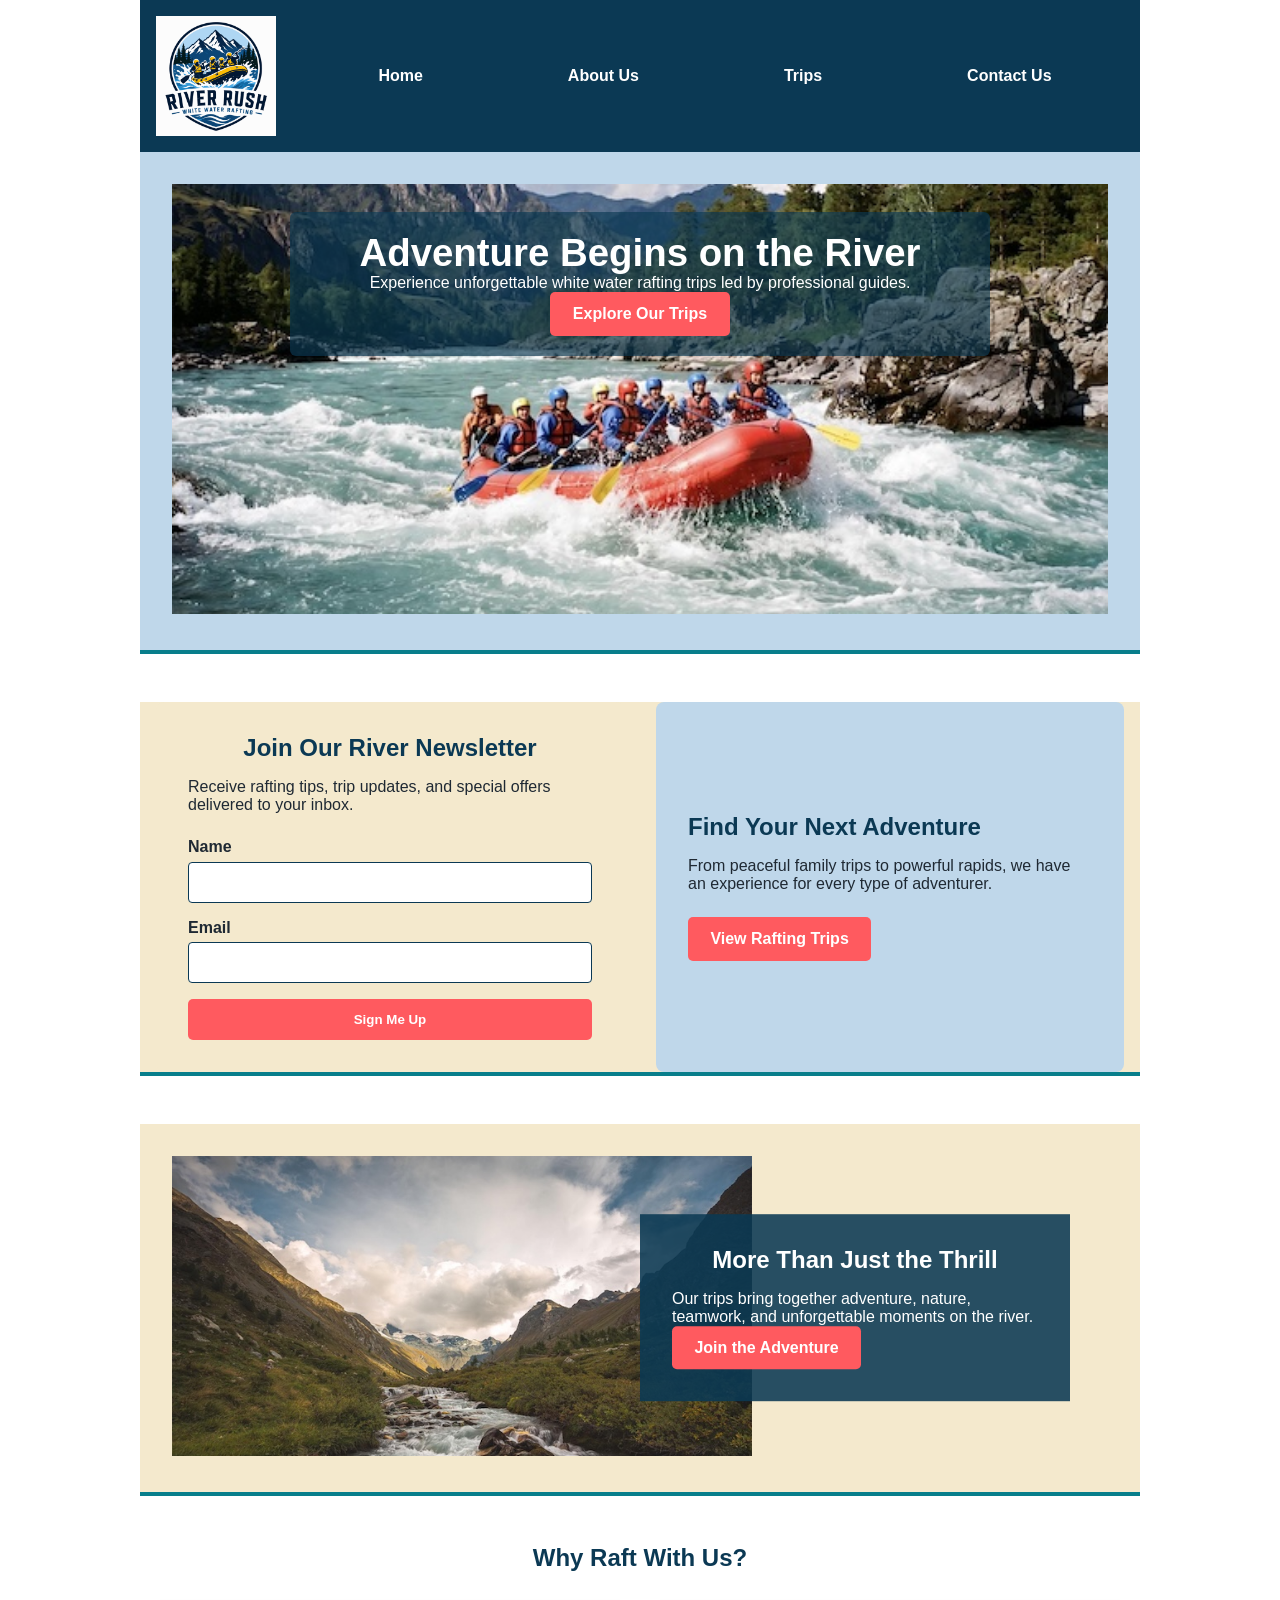
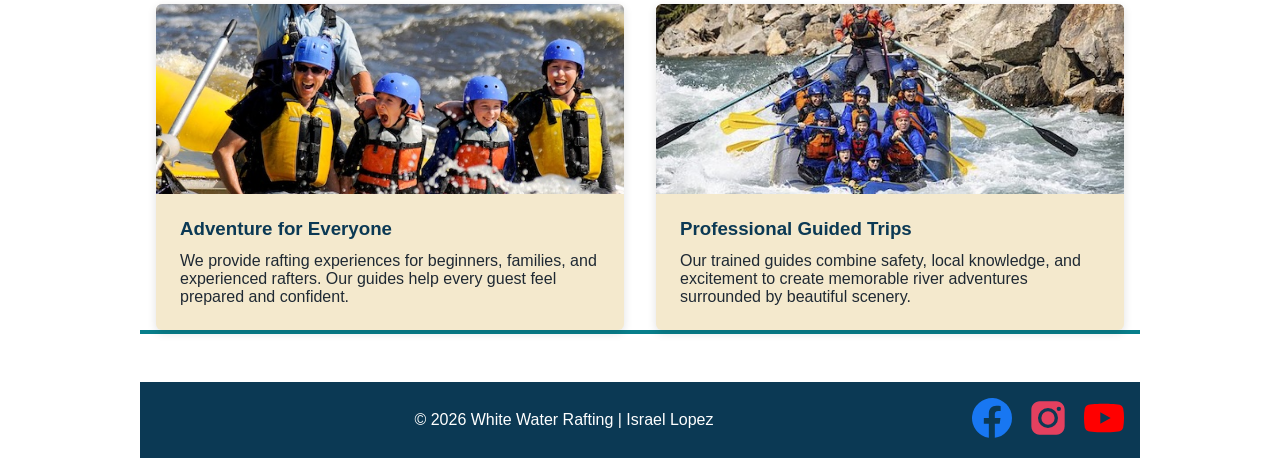
==== wwr/index.html @ 9a836c6b "home page" ====
<!DOCTYPE html>
<html lang="en">

<head>
    <meta charset="UTF-8">
    <meta name="viewport" content="width=device-width, initial-scale=1.0">

    <meta name="description"
      content="Experience exciting white water rafting adventures with expert guides, beautiful scenery, and trips for every skill level.">
    <meta name="author" content="Israel Lopez">

    <title>Home | White Water Rafting</title>

    <link rel="stylesheet" href="styles/rafting.css">
</head>

<body>
    <header>
        <img src="images/logo.png" alt="White Water Rafting company logo">

        <nav>
            <a href="index.html">Home</a>
            <a href="about.html">About Us</a>
            <a href="trips.html">Trips</a>
            <a href="contact.html">Contact Us</a>
        </nav>
    </header>

    <main>
        <!-- Full-width hero section -->
        <section class="home-hero">
            <img src="images/rafting-hero.jpeg" alt="Rafting group navigating an exciting river">

            <div class="hero-message">
                <h1>Adventure Begins on the River</h1>

                <p>
                    Experience unforgettable white water rafting trips led by
                    professional guides.
                </p>

                <a class="button hero-button" href="trips.html">
                    Explore Our Trips
                </a>
            </div>
        </section>

        <!-- Newsletter and call-to-action section -->
        <section class="home-introduction">
            <div class="newsletter">
                <h2>Join Our River Newsletter</h2>

                <p>
                    Receive rafting tips, trip updates, and special offers
                    delivered to your inbox.
                </p>

                <form>
                    <div class="form-item">
                        <label for="newsletter-name">Name</label>
                        <input type="text" id="newsletter-name" name="newsletter-name" required>
                    </div>

                    <div class="form-item">
                        <label for="newsletter-email">Email</label>
                        <input type="email" id="newsletter-email" name="newsletter-email" required>
                    </div>

                    <button type="submit">Sign Me Up</button>
                </form>
            </div>

            <div class="trip-callout">
                <h2>Find Your Next Adventure</h2>

                <p>
                    From peaceful family trips to powerful rapids, we have an
                    experience for every type of adventurer.
                </p>

                <a class="button" href="trips.html">View Rafting Trips</a>
            </div>
        </section>

        <section class="river-purpose">
            <img src="images/river-scenery.jpeg"
              alt="Beautiful river canyon surrounded by mountains">

            <div class="purpose-message">
                <h2>More Than Just the Thrill</h2>

                <p>
                    Our trips bring together adventure, nature, teamwork,
                    and unforgettable moments on the river.
                </p>

                <a class="button" href="trips.html">
                    Join the Adventure
                </a>
            </div>
        </section>

        <!-- Required grid with images and corresponding content -->
        <section class="rafting-offerings">
            <h2>Why Raft With Us?</h2>

            <div class="offerings-grid">
                <article class="offering-card">
                    <img src="images/rafting-family.jpeg"
                      alt="Family enjoying a guided rafting trip">

                    <div class="offering-content">
                        <h3>Adventure for Everyone</h3>

                        <p>
                            We provide rafting experiences for beginners,
                            families, and experienced rafters. Our guides help
                            every guest feel prepared and confident.
                        </p>
                    </div>
                </article>

                <article class="offering-card">
                    <img src="images/rafting-guide.jpeg"
                      alt="Rafting team traveling through white water rapids">

                    <div class="offering-content">
                        <h3>Professional Guided Trips</h3>

                        <p>
                            Our trained guides combine safety, local knowledge,
                            and excitement to create memorable river adventures
                            surrounded by beautiful scenery.
                        </p>
                    </div>
                </article>
            </div>
        </section>
    </main>

    <footer>
        <p>© 2026 White Water Rafting | Israel Lopez</p>

        <nav class="sociallinks">
            <a href="https://facebook.com">
                <img src="images/facebook-icon.svg" alt="Facebook">
            </a>

            <a href="https://instagram.com">
                <img src="images/instagram-icon.svg" alt="Instagram">
            </a>

            <a href="https://twitter.com">
                <img src="images/youtube-icon.svg" alt="Youtube">
            </a>
        </nav>
    </footer>
</body>

</html>
---- wwr/styles/rafting.css ----
:root {
    --navy: #0b3954;
    --river-blue: #087e8b;
    --sky-blue: #bfd7ea;
    --sand: #f4e9cd;
    --orange: #ff5a5f;
    --white: #ffffff;
    --dark-text: #1f2933;
}

* {
    margin: 0;
    padding: 0;
    box-sizing: border-box;
}

body {
    background-color: var(--white);
    color: var(--dark-text);
    font-family: Arial, Helvetica, sans-serif;
}

header,
main,
footer {
    max-width: 1000px;
    margin: 0 auto;
}

/* Header */

header {
    display: grid;
    grid-template-columns: 150px 1fr;
    align-items: center;
    padding: 1rem;
    background-color: var(--navy);
    color: var(--white);
}

header > img {
    width: 120px;
    height: auto;
}

/* Navigation */

.navigation ul {
    display: flex;
    justify-content: space-evenly;
    align-items: center;
    list-style: none;
}

.navigation a {
    display: block;
    padding: 0.75rem 1rem;
    color: var(--white);
    text-decoration: none;
    font-weight: 700;
}

.navigation a:hover {
    color: var(--orange);
}

/* Headings */

h1,
h2 {
    color: var(--navy);
}

/* Hero */

.hero {
    position: relative;
}

.hero > img {
    display: block;
    width: 100%;
    height: auto;
}

.hero h1 {
    position: absolute;
    top: 20px;
    width: 100%;
    padding: 16px;
    text-align: center;
    background-color: rgb(11 57 84 / 80%);
    color: var(--white);
}

.hero article {
    position: absolute;
    right: 30px;
    bottom: 30px;
    left: 30px;
    padding: 20px;
    background-color: rgb(255 255 255 / 90%);
    color: var(--dark-text);
    border-radius: 10px;
}

.hero article img {
    float: right;
    width: 125px;
    height: auto;
    margin-left: 20px;
    border-radius: 8px;
}

/* Sections */

section {
    padding: 2rem;
    border-bottom: 4px solid var(--river-blue);
}

section h2 {
    margin-bottom: 1rem;
    text-align: center;
}

section:nth-of-type(1) {
    background-color: var(--sky-blue);
}

section:nth-of-type(2) {
    background-color: var(--sand);
}

/* History section */

.history {
    display: grid;
    grid-template-columns: 1fr 250px 1fr;
    gap: 1.5rem;
    align-items: center;
}

.history h2 {
    grid-column: 1 / 4;
}

.history img {
    display: block;
    width: 100%;
    height: auto;
}

/* Adventures section */

.adventures {
    display: grid;
    grid-template-columns: repeat(5, 1fr);
    gap: 0.75rem;
}

.adventures h2 {
    grid-column: 1 / 6;
}

.adventures figure {
    text-align: center;
}

.adventures img {
    display: block;
    width: 100%;
    height: 120px;
    object-fit: cover;
}

.adventures figcaption {
    margin-top: 0.5rem;
    font-size: 0.9rem;
    font-weight: 700;
}

/* Footer */

footer {
    display: grid;
    grid-template-columns: 1fr auto;
    align-items: center;
    padding: 1rem;
    margin-top: 1rem;
    background-color: var(--navy);
    color: var(--white);
}

footer p {
    text-align: center;
}

.socialmedia {
    display: flex;
    gap: 0.5rem;
}

.socialmedia a {
    text-decoration: none;
}

.socialmedia img {
    display: block;
    width: 32px;
    height: 32px;
}

/* Contact page heading */

.contact-heading {
    max-width: 900px;
    margin: 2rem auto 1.5rem;
    text-align: center;
}

.contact-heading h1 {
    margin-bottom: 0.5rem;
}

.contact-heading address {
    font-style: normal;
    font-weight: 600;
    line-height: 1.4;
}

.contact-heading address p {
    margin: 0;
}

/* Map and contact form layout */

.contact-content {
    display: grid;
    grid-template-columns: 1fr 1fr;
    gap: 2rem;
    align-items: start;
    max-width: 900px;
    margin: 0 auto 2rem;
}

.contact-content iframe {
    width: 100%;
    height: 420px;
    border: 1px solid #777;
}

/* Contact form */

.contact-form {
    display: grid;
    grid-template-columns: 110px 1fr;
    gap: 1rem;
    align-items: start;
}

.form-row {
    display: contents;
}

.form-row label {
    font-weight: 700;
}

.form-row input,
.form-row textarea {
    width: 100%;
    padding: 0.6rem;
    font: inherit;
}

/* Radio-button group */

.message-purpose {
    display: grid;
    grid-template-columns: 110px 1fr;
    grid-column: 1 / -1;
    padding: 0;
    margin: 0;
    border: none;
}

.message-purpose legend {
    float: left;
    width: 110px;
    padding: 0;
    font-weight: 700;
}

.radio-option {
    display: flex;
    grid-column: 2;
    align-items: center;
    gap: 0.5rem;
    margin-bottom: 0.5rem;
}

.radio-option input {
    width: auto;
}

/* Message area */

.message-row label {
    grid-column: 1 / -1;
}

.message-row textarea {
    grid-column: 1 / -1;
    min-height: 100px;
    resize: vertical;
}

/* Newsletter checkbox */

.newsletter-option {
    display: flex;
    grid-column: 2;
    align-items: center;
    gap: 0.5rem;
}

.newsletter-option input {
    width: auto;
}

/* Submit button */

.contact-form button {
    grid-column: 2;
    width: 100%;
    padding: 0.75rem;
    border: 1px solid #555;
    border-radius: 4px;
    background-color: var(--orange);
    color: var(--dark-text);
    font: inherit;
    font-weight: 700;
    cursor: pointer;
}

.contact-form button:hover {
    background-color: var(--navy);
    color: var(--white);
}

/* Employees section */

.employees {
    max-width: 900px;
    margin: 0 auto 2rem;
    padding: 1.5rem;
    border: 1px solid #777;
    text-align: center;
}

.employees h2 {
    margin-top: 0;
}

.employee-grid {
    display: grid;
    grid-template-columns: repeat(3, 1fr);
    gap: 2rem;
}

.employee-grid figure {
    margin: 0;
}

.employee-grid img {
    width: 100%;
    max-width: 180px;
    aspect-ratio: 1 / 1;
    object-fit: cover;
}

.employee-grid figcaption {
    margin-top: 0.5rem;
    font-weight: 600;
}

/* Responsive layout */

@media screen and (max-width: 700px) {
    header {
        grid-template-columns: 1fr;
        justify-items: center;
    }

    .navigation ul {
        flex-wrap: wrap;
    }

    .contact-content,
    .employee-grid {
        grid-template-columns: 1fr;
    }

    .contact-content iframe {
        height: 300px;
    }

    .contact-form {
        grid-template-columns: 1fr;
    }

    .form-row {
        display: grid;
        grid-template-columns: 1fr;
        gap: 0.5rem;
    }

    .message-purpose {
        grid-template-columns: 1fr;
    }

    .message-purpose legend {
        float: none;
        width: auto;
        margin-bottom: 0.75rem;
    }

    .radio-option,
    .message-row label,
    .message-row textarea,
    .newsletter-option,
    .contact-form button {
        grid-column: 1;
    }

    footer {
        grid-template-columns: 1fr;
        gap: 1rem;
        justify-items: center;
    }
}

/* HOME PAGE AREA*/

/* Home page hero */

.home-hero {
    position: relative;
    width: 100%;
}

.home-hero > img {
    width: 100%;
    height: 430px;
    object-fit: cover;
}

.hero-message {
    position: absolute;
    top: 12%;
    left: 50%;
    width: 70%;
    padding: 1.25rem;
    text-align: center;
    color: var(--white);
    background-color: rgb(11 57 84 / 65%);
    border-radius: 6px;
    transform: translateX(-50%);
}

.hero-message h1 {
    color: var(--white);
    font-size: 2.4rem;
    line-height: 1.1;
}

.hero-message p {
    color: var(--white);
}

/* HEADER */

header nav a {
    color: var(--white);
    font-weight: 700;
    text-decoration: none;
}

header nav a:hover {
    color: var(--sand);
    text-decoration: underline;
}

header nav {
    display: flex;
    justify-content: space-around;
    align-items: center;
}

/* Reusable buttons */

.button,
.newsletter button {
    display: inline-block;
    padding: 0.8rem 1.4rem;
    border: none;
    border-radius: 5px;
    background-color: var(--orange);
    color: var(--white);
    font-weight: bold;
    text-decoration: none;
    cursor: pointer;
}

.button:hover,
.newsletter button:hover {
    background-color: var(--river-blue);
}

/* Newsletter and trip callout */

.home-introduction {
    display: grid;
    grid-template-columns: 1fr 1fr;
    gap: 2rem;
    margin: 3rem auto;
    padding: 0 1rem;
}

.newsletter,
.trip-callout {
    padding: 2rem;
    border-radius: 8px;
}

.newsletter {
    background-color: var(--sand);
}

.trip-callout {
    display: flex;
    flex-direction: column;
    align-items: flex-start;
    justify-content: center;
    background-color: var(--sky-blue);
}

.newsletter h2,
.trip-callout h2 {
    margin-bottom: 1rem;
    color: var(--navy);
}

.newsletter p,
.trip-callout p {
    margin-bottom: 1.5rem;
}

.newsletter form {
    display: grid;
    gap: 1rem;
}

.form-item {
    display: grid;
    gap: 0.35rem;
}

.form-item label {
    font-weight: bold;
}

.form-item input {
    width: 100%;
    padding: 0.75rem;
    border: 1px solid var(--navy);
    border-radius: 4px;
}

/* Purpose and offerings grid */

.rafting-offerings {
    margin: 3rem auto;
    padding: 0 1rem;
}

.rafting-offerings > h2 {
    margin-bottom: 2rem;
    color: var(--navy);
    text-align: center;
}

.offerings-grid {
    display: grid;
    grid-template-columns: repeat(2, 1fr);
    gap: 2rem;
}

.offering-card {
    display: grid;
    grid-template-rows: 190px 1fr;
    overflow: hidden;
    background-color: var(--sand);
    border-radius: 6px;
    box-shadow: 0 3px 10px rgb(0 0 0 / 12%);
}

.offering-card img {
    width: 100%;
    height: 190px;
    object-fit: cover;
}

.offering-content {
    padding: 1.5rem;
}

.offering-content h3 {
    margin-bottom: 0.75rem;
    color: var(--navy);
}

.river-purpose {
    position: relative;
    min-height: 360px;
    margin: 3rem 0;
    padding: 2rem;
    background-color: var(--sand);
}

.river-purpose img {
    width: 62%;
    height: 300px;
    object-fit: cover;
}

.purpose-message {
    position: absolute;
    top: 50%;
    right: 7%;
    width: 43%;
    padding: 2rem;
    color: var(--white);
    background-color: rgb(11 57 84 / 88%);
    transform: translateY(-50%);
}

.purpose-message h2,
.purpose-message p {
    color: var(--white);
}

/*social links */

/* Footer social media icons */

.sociallinks {
    display: flex;
    gap: 1rem;
    align-items: center;
}

.sociallinks img {
    width: 40px;
    height: 40px;
}

.sociallinks img:hover {
    transform: scale(1.1);
}

/* Responsive layout */

@media screen and (max-width: 700px) {
    .home-hero > img {
        height: 430px;
    }

    .hero-message h1 {
        font-size: 2rem;
    }

    .home-introduction,
    .offerings-grid {
        grid-template-columns: 1fr;
    }
}
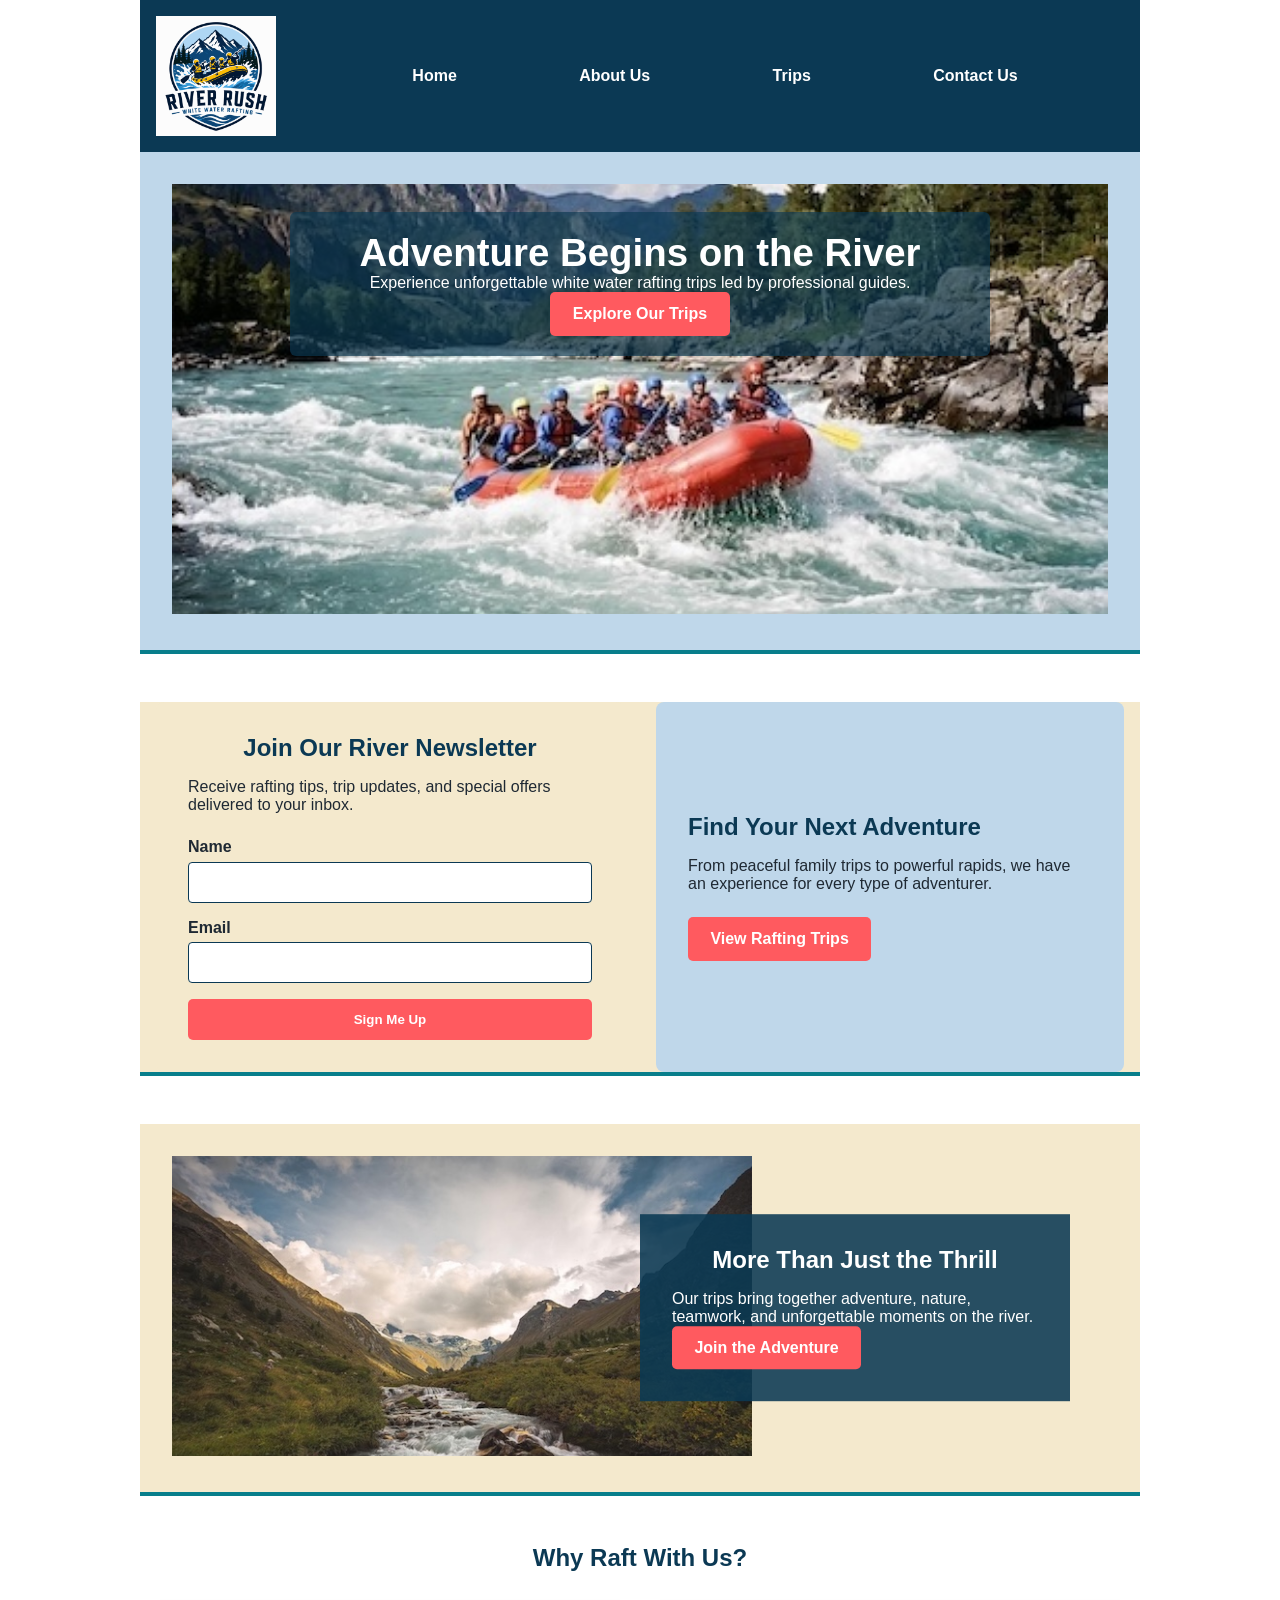
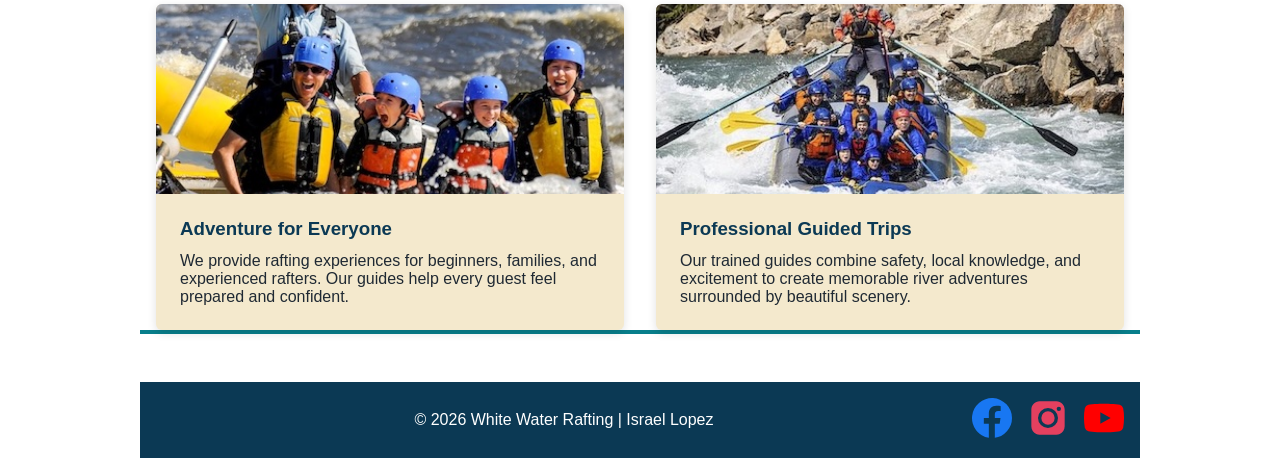
==== commit 81fd9fa9: "final changes" ====
--- a/wwr/index.html
+++ b/wwr/index.html
@@ -18,12 +18,14 @@
     <header>
         <img src="images/logo.png" alt="White Water Rafting company logo">
 
-        <nav>
-            <a href="index.html">Home</a>
-            <a href="about.html">About Us</a>
-            <a href="trips.html">Trips</a>
-            <a href="contact.html">Contact Us</a>
-        </nav>
+        <nav class="navigation" aria-label="Main navigation">
+    <ul>
+        <li><a href="index.html">Home</a></li>
+        <li><a href="about.html">About Us</a></li>
+        <li><a href="trips.html">Trips</a></li>
+        <li><a href="contact.html">Contact Us</a></li>
+    </ul>
+</nav>
     </header>
 
     <main>
--- a/wwr/styles/rafting.css
+++ b/wwr/styles/rafting.css
@@ -479,24 +479,6 @@
     color: var(--white);
 }
 
-/* HEADER */
-
-header nav a {
-    color: var(--white);
-    font-weight: 700;
-    text-decoration: none;
-}
-
-header nav a:hover {
-    color: var(--sand);
-    text-decoration: underline;
-}
-
-header nav {
-    display: flex;
-    justify-content: space-around;
-    align-items: center;
-}
 
 /* Reusable buttons */
 
@@ -685,4 +667,196 @@
     .offerings-grid {
         grid-template-columns: 1fr;
     }
+}
+
+/* Trips page */
+
+.trips-hero {
+    position: relative;
+}
+
+.trips-hero > img {
+    display: block;
+    width: 100%;
+    height: 520px;
+    object-fit: cover;
+    object-position: center;
+}
+
+.trips-hero .hero-content {
+    position: absolute;
+    top: 8%;
+    left: 50%;
+    transform: translateX(-50%);
+
+    width: 48%;
+    max-width: 650px;
+    padding: 1rem 1.25rem;
+
+    text-align: center;
+    background-color: rgb(11 57 84 / 55%);
+    border-radius: 8px;
+}
+
+.trips-hero .hero-content h1 {
+    margin-bottom: 0.75rem;
+    color: var(--white);
+    font-size: 2rem;
+}
+
+.trips-hero .hero-content p {
+    margin-bottom: 1.25rem;
+    color: var(--white);
+    line-height: 1.5;
+}
+
+.featured-trips {
+    padding: 3rem 1rem;
+}
+
+.featured-trips > h2,
+.trip-table-section > h2 {
+    margin-bottom: 2rem;
+    color: var(--navy);
+    text-align: center;
+}
+
+.trip-table-section {
+    padding: 3rem 1rem;
+    background-color: var(--sky-blue);
+}
+
+.trip-section {
+
+    display: grid;
+
+    grid-template-columns: 1fr 1fr;
+
+    gap: 3rem;
+
+    align-items: center;
+
+    margin: 4rem 0;
+
+}
+
+.trip-section img {
+
+    width: 100%;
+
+    height: 340px;
+
+    object-fit: cover;
+
+    border-radius: 10px;
+
+    box-shadow: 0 8px 18px rgb(0 0 0 /.2);
+
+}
+
+.trip-info {
+
+    padding: 1rem;
+
+}
+
+.trip-info h3 {
+
+    color: var(--navy);
+
+    margin-bottom: 1rem;
+
+    font-size: 2rem;
+
+}
+
+.trip-info p {
+
+    margin-bottom: 1rem;
+
+}
+
+.trip-info ul {
+
+    padding-left: 1.2rem;
+
+}
+
+.trip-info li {
+
+    margin-bottom: .6rem;
+
+}
+
+.reverse {
+
+    direction: rtl;
+
+}
+
+.reverse .trip-info {
+
+    direction: ltr;
+
+}
+
+.table-container {
+    overflow-x: auto;
+}
+
+table {
+    width: 100%;
+    border-collapse: collapse;
+    background-color: var(--white);
+}
+
+th,
+td {
+    padding: 1rem;
+    border: 1px solid var(--navy);
+    text-align: left;
+}
+
+th {
+    background-color: var(--navy);
+    color: var(--white);
+}
+
+tbody tr:nth-child(even) {
+    background-color: var(--sand);
+}
+
+.trips-cta {
+    display: grid;
+    grid-template-columns: 2fr auto;
+    gap: 2rem;
+    align-items: center;
+    margin: 3rem 1rem;
+    padding: 2rem;
+    border-radius: 8px;
+    background-color: var(--sand);
+}
+
+.trips-cta h2 {
+    margin-bottom: 0.75rem;
+    color: var(--navy);
+}
+
+@media screen and (max-width: 850px) {
+    .trip-section {
+        grid-template-columns: 1fr;
+    }
+
+    .reverse {
+        direction: ltr;
+    }
+
+    .trips-cta {
+        grid-template-columns: 1fr;
+        text-align: center;
+    }
+
+    .trips-cta .button {
+        justify-self: center;
+    }
 }
